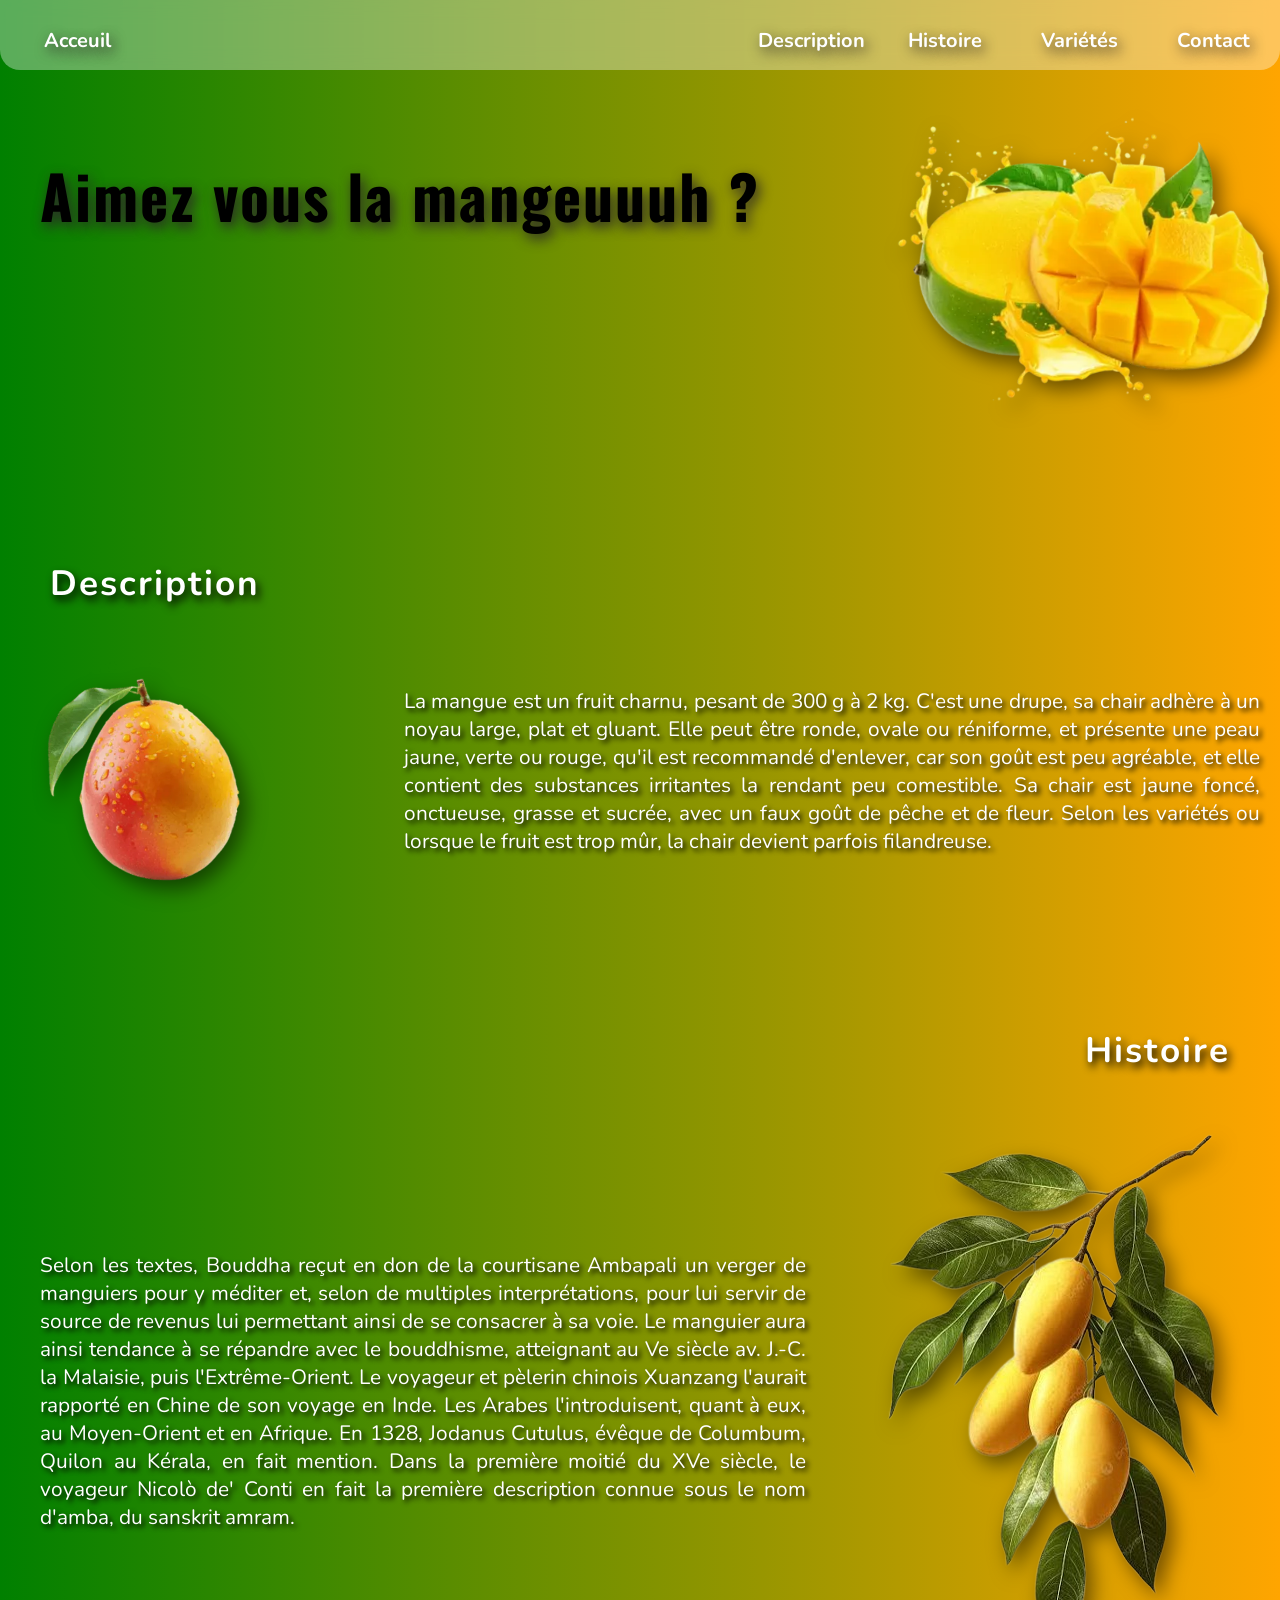
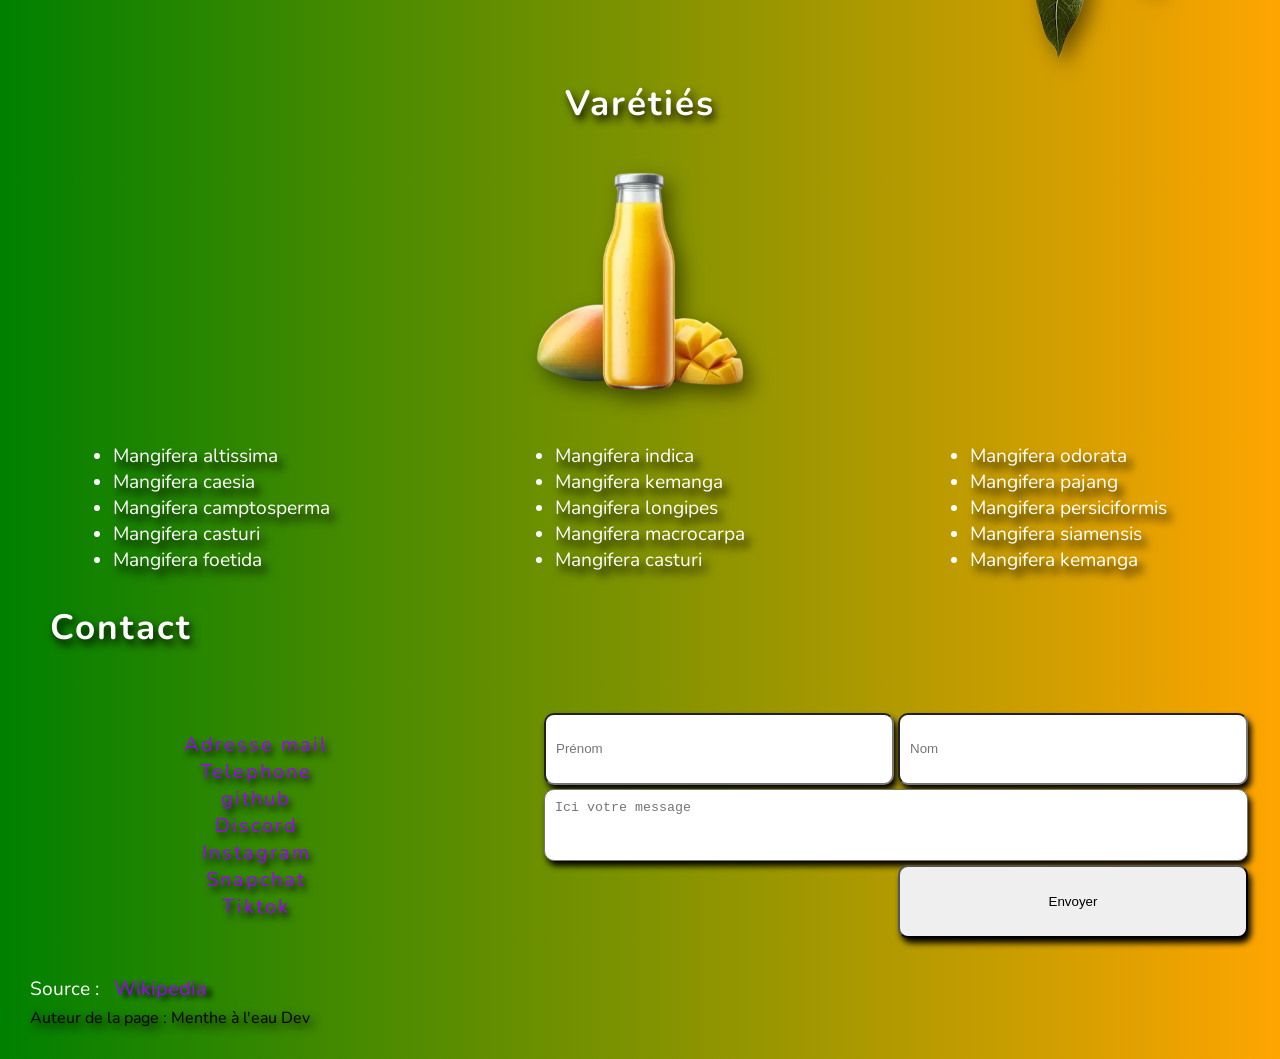
==== index.html @ 40c68e6c "Premier commit du site" ====
<!DOCTYPE html>
<html lang="fr">
<head>
    <meta charset="UTF-8">
    <meta name="viewport" content="width=device-width, initial-scale=1.0">
    <title>La mangueuuh</title>
    <link rel="stylesheet" href="style.css">
</head>
<body>
    <nav class="navbox">
        <ul class="nav-bar-container">
        <li id="acc"><a href="#acceuil">Acceuil</a></li>
        <li><a href="#Description">Description</a></li>
        <li><a href="#Histoire">Histoire</a></li>
        <li><a href="#Varietes">Variétés</a></li>
        <li><a href="#Contact">Contact</a></li>
        </ul>
    </nav>
    <section id="acceuil">
        <div class="parent">
            <div class="titre">
                <h1>Aimez vous la mangeuuuh ?</h1>
            </div>
            <img src="./images/mangue3.webp" alt="image de mangue">
        </div>
    </section>
    <section id="Description">
        <h2 class="sections" id="sections1">Description</h2>
        <div class="desc">
            <img src="./images/mangue2.webp" alt="la mangue">
            <p>
                La mangue est un fruit charnu, pesant de 300 g à 2 kg.
                C'est une drupe, sa chair adhère à un noyau large, plat
                et gluant. Elle peut être ronde, ovale ou réniforme, et
                présente une peau jaune, verte ou rouge, qu'il est recommandé
                d'enlever, car son goût est peu agréable, et elle contient des
                substances irritantes la rendant peu comestible.
                Sa chair est jaune foncé, onctueuse, grasse et sucrée,
                avec un faux goût de pêche et de fleur. Selon les variétés 
                ou lorsque le fruit est trop mûr, la chair devient parfois filandreuse.
            </p>
        </div>
    </section>
    <section id="Histoire">
        <h2 class="sections" id="sections2">Histoire</h2>
        <div class="hist">
            <p>
                Selon les textes, Bouddha reçut en don de la courtisane Ambapali un verger 
                de manguiers pour y méditer et, selon de multiples interprétations, pour lui
                servir de source de revenus lui permettant ainsi de se consacrer à sa voie.
                Le manguier aura ainsi tendance à se répandre avec le bouddhisme, atteignant au Ve siècle av. 
                J.-C. la Malaisie, puis l'Extrême-Orient. Le voyageur et pèlerin chinois Xuanzang l'aurait rapporté 
                en Chine de son voyage en Inde. Les Arabes l'introduisent, quant à eux, 
                au Moyen-Orient et en Afrique.
                En 1328, Jodanus Cutulus, évêque de Columbum, Quilon au Kérala, en fait mention. 
                Dans la première moitié du XVe siècle, le voyageur Nicolò de' Conti en fait la première 
                description connue sous le nom d'amba, du sanskrit amram.
            </p>
            <img src="./images/mangue6.jpg" alt="mangue">
        </div>
    </section>
    <section id="Varietes">
        <h2 class="sections" id="sections3">Varétiés</h2>
        <div class="brh">
            <img src="./images/mangue8.jpg" alt="mangue7">
        </div>
        <div class="vart">
            <ul class="liste">
                <li class="bff">Mangifera altissima</li>
                <li class="bff">Mangifera caesia</li>
                <li class="bff">Mangifera camptosperma</li>
                <li class="bff">Mangifera casturi</li>
                <li class="bff">Mangifera foetida</li>
            </ul>

            <ul class="liste">
                <li class="bff">Mangifera indica</li>
                <li class="bff">Mangifera kemanga</li>
                <li class="bff">Mangifera longipes</li>
                <li class="bff">Mangifera macrocarpa</li>
                <li class="bff">Mangifera casturi</li>
            </ul>

            <ul class="liste">
                <li class="bff">Mangifera odorata</li>
                <li class="bff">Mangifera pajang</li>
                <li class="bff">Mangifera persiciformis</li>
                <li class="bff">Mangifera siamensis</li>
                <li class="bff">Mangifera kemanga</li>
            </ul>
        </div>
    </section>
    <footer>
        <section id="Contact">
            <h2 class="sections" id="sections1">Contact</h2>
            <div class="cont">
            <nav>
                <ul class="listemoi">
                    <li><a  class="ma" href="mailto:patriceuro10@gmail.com"> Adresse mail</a></li>
                    <li><a href="tel:+22893544837">Telephone </a></li>
                    <li><a href="https://github.com/MenthealEau-dev">github</a></li>
                    <li><a href="https://discord.com/channels/@urameshi_sama">Discord</a></li>
                    <li><a href="https://www.instagram.com/urameshi_sama/?__pwa=1"> Instagram</a></li>
                    <li><a href="https://www.snapchat.com/add/aurelien_placid?share_id=Hpo8YLPohLo&locale=en-US">Snapchat</a></li>
                    <li><a href="https://www.tiktok.com/@urameshi_sama?_r=1&_t=ZS-98Q4cv0nYua">Tiktok</a></li>
                </ul>
            </nav>
                <form action="https://formsubmit.co/patriceuro10@gmail.com" method="post">
                    <input type="text" id="firstname" placeholder="Prénom">
                    <input type="text" id="name" placeholder="Nom">
                    <textarea 
                        cols="30"
                        rows="10"
                        placeholder="Ici votre message"
                    ></textarea>
                    <input type="submit" value="Envoyer" id="btn">
                </form>
            </div>
        </section>
        <div class="fin">Source : <a href="https://fr.wikipedia.org/wiki/Mangue">Wikipedia</a></div>
        <div class="fin" id="placide">Auteur de la page : Menthe à l'eau Dev</div>
    </footer>
</body>
</html>
---- style.css ----
@font-face {
    font-family: "osvad";
    src: url(./polices/Oswald/Oswald-VariableFont_wght.ttf);
}

@font-face {
    font-family: "Nunito";
    src: url(./polices/Oswald/Nunito-VariableFont_wght.ttf);
}

* {

    margin: 0;
    padding: 0;
}

.titre {
    font-family: "osvad";
    cursor: pointer;
}

html {
    scroll-behavior: smooth;
}

body {
    background-image: linear-gradient(to right, green, orange);
    min-height: 100vh;
    background-size: cover;
    background-repeat: no-repeat;
    margin-bottom: 30px;
    margin-top: 110px;
    font-family: "Nunito";
}

.nav-bar-container {
    display: flex;
    justify-content: flex-end;
}

.nav-bar-container li {
    margin: 10px 10px 0px;
    color: white;
    list-style: none;
    font-size: 20px;
    width: 114px;
    height: 60px;
    display: flex;
    justify-content: center;
    align-items: center;
    font-weight: bold;
    text-shadow: 3px 5px 13px #2c2727;
}

.nav-bar-container a {
    color: white;
    text-decoration: none;
}

#acc {
    margin-left: 20px;
    margin-right: auto;
}

.parent {
    margin-top: 70px;
    margin-bottom: 150px;
    display: grid;
    grid-template-columns: 70% 30%;
}

.titre {
    font-size: 2.5rem;
    letter-spacing: 2px;
    padding: 20px;
    margin: 20px;
    text-shadow: 3px 5px 13px #2c2727;
}

.parent img {
    width: 100%;
}

.desc {
    display: grid;
    grid-template-columns: 30% 70%;
    margin-bottom: 120px;
}

.desc img {
    width: 70%;

}

img {
    filter: drop-shadow(7px 9px 10px rgba(0, 0, 0, 0.5));
    cursor: pointer;
}

.sections {
    color: white;
    font-size: 2.2rem;
    letter-spacing: 2px;
    margin-bottom: 30px;
    text-shadow: 3px 5px 8px black;
}

#sections1 {
    margin-left: 50px;
    text-align: left;
}

.desc p,
.hist p {
    text-align: justify;
    color: white;
    padding: 20px;
    display: flex;
    justify-content: center;
    align-items: center;
    font-size: 1.3rem;
    text-shadow: 3px 3px 5px black;

}

.hist {
    display: flex;
}

#sections2 {
    margin-right: 50px;
    text-align: right;
}

.hist p {
    padding: 30px;
    margin: 10px;
}

.hist img {
    width: 45%;
    cursor: pointer;
}

.brh {
    display: flex;
    justify-content: center;
    align-items: center;
}

.brh img {
    width: 20%;
    cursor: pointer;
}

#sections3 {
    text-align: center;
}

.vart {
    display: flex;

}

.vart {
    display: flex;
    flex-direction: row;
    justify-content: space-around;
}

.liste {
    display: flex;
    flex-direction: column;
    color: white;
    font-size: 1.2rem;
    margin: 30px auto;
    text-shadow: 5px 7px 9px black;
}

.bff:hover {
    color: black;
    cursor: pointer;
}

.cont {
    display: grid;
    grid-auto-flow: column;
    grid-template-columns: 40% 60%;
}

.cont form {
    display: grid;
    grid-template-columns: 1fr 1fr;
    grid-template-rows: 1fr 1fr 1fr;
    grid-template-areas:
        "i1 i1"
        "ta ta"
        "vi bt";
}

textarea {
    grid-area: ta;
    height: 50px;
    resize: none;
}

#btn {
    grid-area: bt;
}

#btn:hover {
    background: greenyellow;
    transition: all 0.8s ease;
}

form input:hover {
    background: greenyellow;
    padding: 0px 20px;
    color: black;
    transition: all 0.8s ease;
}

form textarea:hover {
    background: greenyellow;
    padding-left: 20px;
    color: black;
    transition: all 0.8s ease;
}

form input,
textarea {
    margin: 2px;
    padding: 10px;
    border-radius: 10px;
    box-shadow: 3px 5px 6px black;
    cursor: pointer;

}


form {
    padding: 10px;
    margin: 20px;
}

.listemoi {
    color: white;
    list-style: none;
    margin: 30px;
    padding: 20px;
    display: flex;
    flex-direction: column;
    align-items: center;
}

.listemoi a {
    color: rgb(162, 0, 255);
    text-decoration: none;
    font-size: 20px;
    padding: 5px;
    margin: 5px;
    letter-spacing: 2px;
    text-shadow: 3px 5px 6px black;
}

.listemoi a:hover {
    font-size: 22px;
    margin: 8px;
    color: white;
}

.fin {
    font-size: larger;
    color: white;
}

.navbox {
    position: fixed;
    top: 0;
    left: 0;
    width: 100%;
    background: rgba(255, 255, 255, 0.352);
    backdrop-filter: blur(10px);
    z-index: 1000;
    border-radius: 0 0 20px 20px;
}

.navbox a:hover {
    color: rgb(67, 48, 210);
    font-size: 25px;
    transition: all 0.6s ease;
}

.fin {
    margin: 5px 30px;
}

.fin a {
    text-decoration: none;
    font-size: 20px;
    padding: 5px;
    margin: 5px;
    margin-bottom: 30px;
    color: rgb(162, 0, 255);
    text-shadow: 6px 3px 5px black;
}

.fin a:hover {
    color: white;
    font-size: 22px;
    transition: all 0.2s ease;
}

#placide {
    color: black;
    font-size: 1rem;
    text-shadow: 4px 4px 10px black;
}

@media screen and (max-width:768px) {

    .hist img {
        width: 30%;
    }

    .titre {
        font-size: 2rem;
    }
}

@media screen and (max-width:768px) {
    .parent {
        display: flex;
        flex-direction: column;
    }

    .titre {
        font-size: 1.6rem;
    }

    .parent img {
        width: 50%;
        display: flex;
        margin-left: 20px;
    }

    .desc {
        display: flex;
        flex-direction: column-reverse;
        padding: 20px;
    }

    .hist {
        display: flex;
        flex-direction: column-reverse;
    }

    .hist img {
        width: 50%;
    }

    .liste {
        display: flex;
        flex-direction: column;
        font-size: 1rem;
        padding: 10px;
    }

    .vart {
        display: flex;
        flex-direction: row;
        font-size: 10px;
        padding: 10px;
    }

    .liste li {
        list-style: none;
        display: flex;
        flex-direction: row;
    }

    .cont {
        display: flex;
        flex-direction: column;
    }

    


    .nav-bar-container li {
        font-size: 0.8rem;

    }

}


@media (max-width: 426px) {

    .cont {
        display: flex;
        flex-direction: column;
        align-items: center;
        gap: 30px;
        padding: 20px;
    }

    .listemoi {
        width: 100%;
        padding: 0;
        text-align: center;
    }

    .listemoi li {
        margin: 10px 0;
    }

    .cont form {
        width: 100%;
        max-width: 350px;
        display: flex;
        flex-direction: column;
        gap: 15px;
    }

    .cont form input,
    .cont form textarea {
        width: 100%;
        box-sizing: border-box;
        padding: 12px;
        font-size: 16px;
    }

    .cont form textarea {
        height: 150px;
        resize: none;
    }

    #btn {
        width: 100%;
        padding: 12px;
    }
}

@media screen and (max-width:376) {
    .titre{
        font-size: 0.5rem;
    }
    .vart {
        display: flex;
        flex-direction: column;
        align-items: center;
        gap: 20px;
        width: 100%;
    }

    .liste {
        width: 90%;
        padding-left: 25px;
        margin: 0;
    }

    .bff {
        font-size: 14px;
        margin-bottom: 10px;
    }

    .brh img {
        width: 100%;
        height: auto;
    }
    
}
@media (max-width: 320px) {

    .vart {
        display: flex;
        flex-direction: column;
        align-items: center;
        gap: 20px;
        width: 100%;
    }

    .liste {
        width: 90%;
        padding-left: 25px;
        margin: 0;
    }

    .bff {
        font-size: 14px;
        margin-bottom: 10px;
    }

    .brh img {
        width: 100%;
        height: auto;
    }
    .nav-bar-container li{
        font-size:12px;
    }
    .ma{
        font-size: 1px;
    }
}
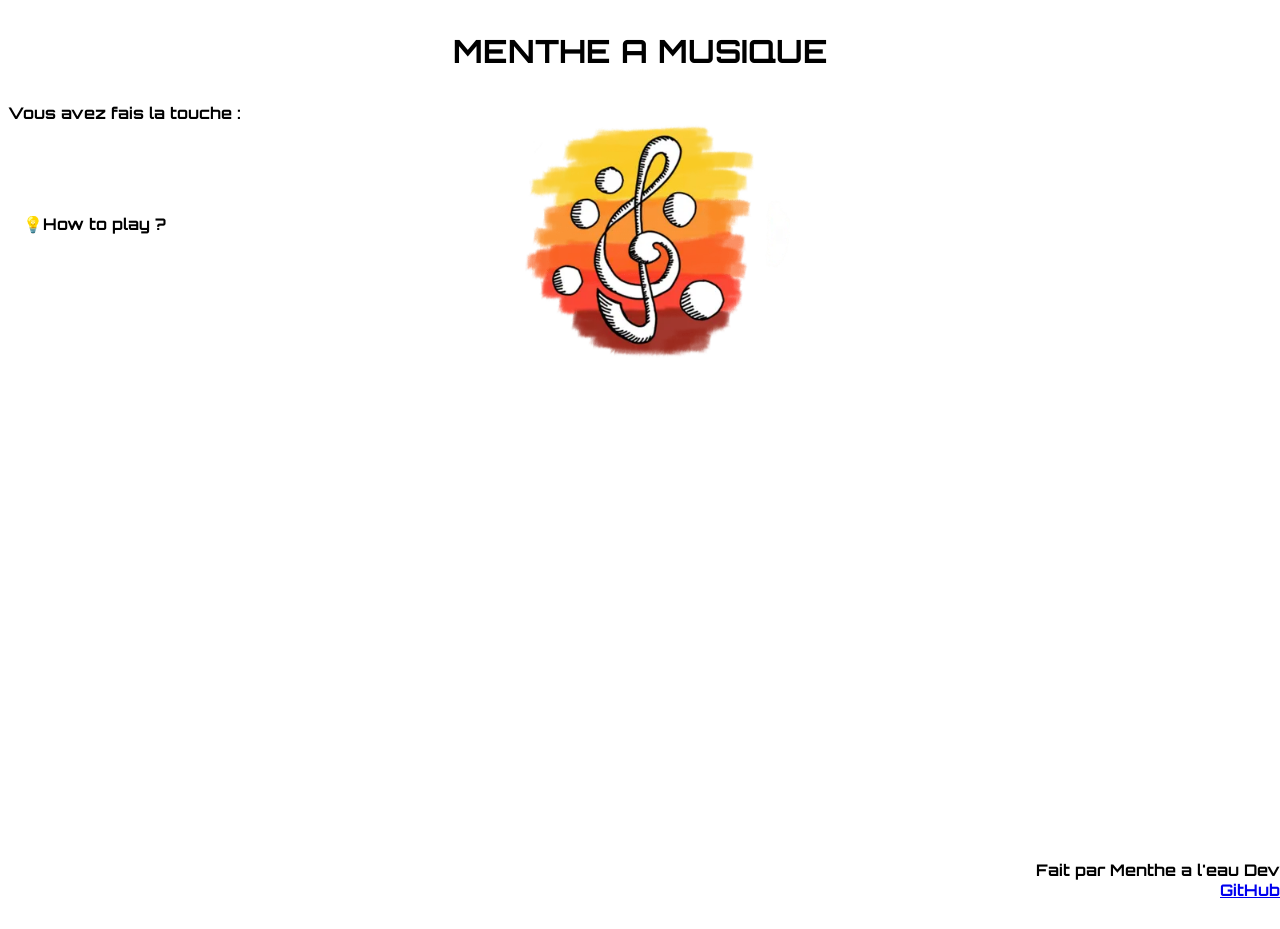
==== commit f7ab83fa: "mise en ligne du site avec quelques responsives" ====
--- a/index.html
+++ b/index.html
@@ -3,122 +3,37 @@
 <head>
     <meta charset="UTF-8">
     <meta name="viewport" content="width=device-width, initial-scale=1.0">
-    <title>La mangueuuh</title>
+    <title>Menthe a musique 🎶</title>
     <link rel="stylesheet" href="style.css">
+    <link rel="icon" type="image/x-icon" href="images/logoMusique.ico">
 </head>
 <body>
-    <nav class="navbox">
-        <ul class="nav-bar-container">
-        <li id="acc"><a href="#acceuil">Acceuil</a></li>
-        <li><a href="#Description">Description</a></li>
-        <li><a href="#Histoire">Histoire</a></li>
-        <li><a href="#Varietes">Variétés</a></li>
-        <li><a href="#Contact">Contact</a></li>
-        </ul>
-    </nav>
-    <section id="acceuil">
-        <div class="parent">
-            <div class="titre">
-                <h1>Aimez vous la mangeuuuh ?</h1>
-            </div>
-            <img src="./images/mangue3.webp" alt="image de mangue">
+    <header>
+        <h1 class="titre">MENTHE A MUSIQUE</h1>
+    </header>
+    <main>
+        <div class="keybox">
+            Vous avez fais la touche : <br> <span id="key"></span>
         </div>
-    </section>
-    <section id="Description">
-        <h2 class="sections" id="sections1">Description</h2>
-        <div class="desc">
-            <img src="./images/mangue2.webp" alt="la mangue">
-            <p>
-                La mangue est un fruit charnu, pesant de 300 g à 2 kg.
-                C'est une drupe, sa chair adhère à un noyau large, plat
-                et gluant. Elle peut être ronde, ovale ou réniforme, et
-                présente une peau jaune, verte ou rouge, qu'il est recommandé
-                d'enlever, car son goût est peu agréable, et elle contient des
-                substances irritantes la rendant peu comestible.
-                Sa chair est jaune foncé, onctueuse, grasse et sucrée,
-                avec un faux goût de pêche et de fleur. Selon les variétés 
-                ou lorsque le fruit est trop mûr, la chair devient parfois filandreuse.
-            </p>
+    </main>
+    <footer>
+        <div class="instructions">💡How to play ?</div>
+        <div class="instruction">
+            Bienvenue sur Menthe a musique ! <br>
+            Voici comment ça marche :
+            <ol>
+                <li>Tapez sur une touche du clavier</li>
+                <li>La touche que vous aurais appuyé apparaitra au dessus</li>
+                <li>Votre click sera accompagné d'un bruitage particulier</li>
+                <li>Ammusez-vous avec la large gamme de bruitage!</li>
+            </ol>
+            <br>
+            <div class="close">❌Fermer</div>
         </div>
-    </section>
-    <section id="Histoire">
-        <h2 class="sections" id="sections2">Histoire</h2>
-        <div class="hist">
-            <p>
-                Selon les textes, Bouddha reçut en don de la courtisane Ambapali un verger 
-                de manguiers pour y méditer et, selon de multiples interprétations, pour lui
-                servir de source de revenus lui permettant ainsi de se consacrer à sa voie.
-                Le manguier aura ainsi tendance à se répandre avec le bouddhisme, atteignant au Ve siècle av. 
-                J.-C. la Malaisie, puis l'Extrême-Orient. Le voyageur et pèlerin chinois Xuanzang l'aurait rapporté 
-                en Chine de son voyage en Inde. Les Arabes l'introduisent, quant à eux, 
-                au Moyen-Orient et en Afrique.
-                En 1328, Jodanus Cutulus, évêque de Columbum, Quilon au Kérala, en fait mention. 
-                Dans la première moitié du XVe siècle, le voyageur Nicolò de' Conti en fait la première 
-                description connue sous le nom d'amba, du sanskrit amram.
-            </p>
-            <img src="./images/mangue6.jpg" alt="mangue">
+        <div class="fin">
+            <strong>Fait par Menthe a l'eau Dev <br><a href="https://github.com/MenthealEau-dev/bibliotheque" target="_blank">GitHub</a></strong>
         </div>
-    </section>
-    <section id="Varietes">
-        <h2 class="sections" id="sections3">Varétiés</h2>
-        <div class="brh">
-            <img src="./images/mangue8.jpg" alt="mangue7">
-        </div>
-        <div class="vart">
-            <ul class="liste">
-                <li class="bff">Mangifera altissima</li>
-                <li class="bff">Mangifera caesia</li>
-                <li class="bff">Mangifera camptosperma</li>
-                <li class="bff">Mangifera casturi</li>
-                <li class="bff">Mangifera foetida</li>
-            </ul>
-
-            <ul class="liste">
-                <li class="bff">Mangifera indica</li>
-                <li class="bff">Mangifera kemanga</li>
-                <li class="bff">Mangifera longipes</li>
-                <li class="bff">Mangifera macrocarpa</li>
-                <li class="bff">Mangifera casturi</li>
-            </ul>
-
-            <ul class="liste">
-                <li class="bff">Mangifera odorata</li>
-                <li class="bff">Mangifera pajang</li>
-                <li class="bff">Mangifera persiciformis</li>
-                <li class="bff">Mangifera siamensis</li>
-                <li class="bff">Mangifera kemanga</li>
-            </ul>
-        </div>
-    </section>
-    <footer>
-        <section id="Contact">
-            <h2 class="sections" id="sections1">Contact</h2>
-            <div class="cont">
-            <nav>
-                <ul class="listemoi">
-                    <li><a  class="ma" href="mailto:patriceuro10@gmail.com"> Adresse mail</a></li>
-                    <li><a href="tel:+22893544837">Telephone </a></li>
-                    <li><a href="https://github.com/MenthealEau-dev">github</a></li>
-                    <li><a href="https://discord.com/channels/@urameshi_sama">Discord</a></li>
-                    <li><a href="https://www.instagram.com/urameshi_sama/?__pwa=1"> Instagram</a></li>
-                    <li><a href="https://www.snapchat.com/add/aurelien_placid?share_id=Hpo8YLPohLo&locale=en-US">Snapchat</a></li>
-                    <li><a href="https://www.tiktok.com/@urameshi_sama?_r=1&_t=ZS-98Q4cv0nYua">Tiktok</a></li>
-                </ul>
-            </nav>
-                <form action="https://formsubmit.co/patriceuro10@gmail.com" method="post">
-                    <input type="text" id="firstname" placeholder="Prénom">
-                    <input type="text" id="name" placeholder="Nom">
-                    <textarea 
-                        cols="30"
-                        rows="10"
-                        placeholder="Ici votre message"
-                    ></textarea>
-                    <input type="submit" value="Envoyer" id="btn">
-                </form>
-            </div>
-        </section>
-        <div class="fin">Source : <a href="https://fr.wikipedia.org/wiki/Mangue">Wikipedia</a></div>
-        <div class="fin" id="placide">Auteur de la page : Menthe à l'eau Dev</div>
     </footer>
+    <script src="./script.js"></script>
 </body>
 </html>
--- a/style.css
+++ b/style.css
@@ -1,505 +1,117 @@
 @font-face {
-    font-family: "osvad";
-    src: url(./polices/Oswald/Oswald-VariableFont_wght.ttf);
+    font-family: "police";
+    src: url(./font/Orbitron-Bold.ttf);
 }
 
-@font-face {
-    font-family: "Nunito";
-    src: url(./polices/Oswald/Nunito-VariableFont_wght.ttf);
+body{
+    font-family:"police";
+    background-image: url(./images/fond\ musique4.webp);
+    background-repeat: no-repeat;
+    background-position-y: 100px;
+    background-position-x: 50%;
+    background-size :400px;
+    min-height: 100vh;
+    overflow-x: hidden;
+    overflow-y:hidden;
+}
+.titre{
+    text-align: center;
+    padding: 10px;
 }
 
-* {
-
-    margin: 0;
-    padding: 0;
+.titre:hover{
+    color: rgb(0, 191, 255);
+    transform: scale(1.05);
+    cursor: pointer;
+    transition: ease 0.3s;
 }
 
-.titre {
-    font-family: "osvad";
-    cursor: pointer;
+.keybox{
+    margin-top: 10px;
 }
 
-html {
-    scroll-behavior: smooth;
+#key{
+    font-size: 4rem;
+    padding: 10px;
 }
 
-body {
-    background-image: linear-gradient(to right, green, orange);
-    min-height: 100vh;
-    background-size: cover;
-    background-repeat: no-repeat;
-    margin-bottom: 30px;
-    margin-top: 110px;
-    font-family: "Nunito";
+.instructions {
+    padding-top: 10px;
+    padding-left: 15px;
+    width: 20%;
 }
 
-.nav-bar-container {
-    display: flex;
-    justify-content: flex-end;
+.instructions:hover{
+    cursor: pointer;
+    color: rgb(255, 127, 140);
+    transform: scale(1.1);
+    transition: ease 0.2s;
+}
+.instruction {
+    padding-top: 10px;
+    font-size: 0.7rem;
+    visibility: hidden;
+    color: blue;
 }
 
-.nav-bar-container li {
-    margin: 10px 10px 0px;
-    color: white;
-    list-style: none;
-    font-size: 20px;
-    width: 114px;
-    height: 60px;
-    display: flex;
-    justify-content: center;
-    align-items: center;
-    font-weight: bold;
-    text-shadow: 3px 5px 13px #2c2727;
+.close{
+    color: black;
+}
+.close:hover{
+    color:darkblue;
+    cursor: pointer;
+    font-size: medium;
+    transition: ease 0.2s;
+
+}
+.fin{
+    position:absolute;
+    text-align: right;
+    bottom: 0;
+    right: 0;
 }
 
-.nav-bar-container a {
-    color: white;
-    text-decoration: none;
-}
-
-#acc {
-    margin-left: 20px;
-    margin-right: auto;
-}
-
-.parent {
-    margin-top: 70px;
-    margin-bottom: 150px;
-    display: grid;
-    grid-template-columns: 70% 30%;
-}
-
-.titre {
-    font-size: 2.5rem;
-    letter-spacing: 2px;
-    padding: 20px;
-    margin: 20px;
-    text-shadow: 3px 5px 13px #2c2727;
-}
-
-.parent img {
-    width: 100%;
-}
-
-.desc {
-    display: grid;
-    grid-template-columns: 30% 70%;
-    margin-bottom: 120px;
-}
-
-.desc img {
-    width: 70%;
-
-}
-
-img {
-    filter: drop-shadow(7px 9px 10px rgba(0, 0, 0, 0.5));
-    cursor: pointer;
-}
-
-.sections {
-    color: white;
-    font-size: 2.2rem;
-    letter-spacing: 2px;
-    margin-bottom: 30px;
-    text-shadow: 3px 5px 8px black;
-}
-
-#sections1 {
-    margin-left: 50px;
-    text-align: left;
-}
-
-.desc p,
-.hist p {
-    text-align: justify;
-    color: white;
-    padding: 20px;
-    display: flex;
-    justify-content: center;
-    align-items: center;
-    font-size: 1.3rem;
-    text-shadow: 3px 3px 5px black;
-
-}
-
-.hist {
-    display: flex;
-}
-
-#sections2 {
-    margin-right: 50px;
-    text-align: right;
-}
-
-.hist p {
-    padding: 30px;
-    margin: 10px;
-}
-
-.hist img {
-    width: 45%;
-    cursor: pointer;
-}
-
-.brh {
-    display: flex;
-    justify-content: center;
-    align-items: center;
-}
-
-.brh img {
-    width: 20%;
-    cursor: pointer;
-}
-
-#sections3 {
-    text-align: center;
-}
-
-.vart {
-    display: flex;
-
-}
-
-.vart {
-    display: flex;
-    flex-direction: row;
-    justify-content: space-around;
-}
-
-.liste {
-    display: flex;
-    flex-direction: column;
-    color: white;
-    font-size: 1.2rem;
-    margin: 30px auto;
-    text-shadow: 5px 7px 9px black;
-}
-
-.bff:hover {
-    color: black;
-    cursor: pointer;
-}
-
-.cont {
-    display: grid;
-    grid-auto-flow: column;
-    grid-template-columns: 40% 60%;
-}
-
-.cont form {
-    display: grid;
-    grid-template-columns: 1fr 1fr;
-    grid-template-rows: 1fr 1fr 1fr;
-    grid-template-areas:
-        "i1 i1"
-        "ta ta"
-        "vi bt";
-}
-
-textarea {
-    grid-area: ta;
-    height: 50px;
-    resize: none;
-}
-
-#btn {
-    grid-area: bt;
-}
-
-#btn:hover {
-    background: greenyellow;
-    transition: all 0.8s ease;
-}
-
-form input:hover {
-    background: greenyellow;
-    padding: 0px 20px;
-    color: black;
-    transition: all 0.8s ease;
-}
-
-form textarea:hover {
-    background: greenyellow;
-    padding-left: 20px;
-    color: black;
-    transition: all 0.8s ease;
-}
-
-form input,
-textarea {
-    margin: 2px;
-    padding: 10px;
-    border-radius: 10px;
-    box-shadow: 3px 5px 6px black;
-    cursor: pointer;
-
-}
-
-
-form {
-    padding: 10px;
-    margin: 20px;
-}
-
-.listemoi {
-    color: white;
-    list-style: none;
-    margin: 30px;
-    padding: 20px;
-    display: flex;
-    flex-direction: column;
-    align-items: center;
-}
-
-.listemoi a {
-    color: rgb(162, 0, 255);
-    text-decoration: none;
-    font-size: 20px;
-    padding: 5px;
-    margin: 5px;
-    letter-spacing: 2px;
-    text-shadow: 3px 5px 6px black;
-}
-
-.listemoi a:hover {
-    font-size: 22px;
-    margin: 8px;
-    color: white;
-}
-
-.fin {
-    font-size: larger;
-    color: white;
-}
-
-.navbox {
-    position: fixed;
-    top: 0;
-    left: 0;
-    width: 100%;
-    background: rgba(255, 255, 255, 0.352);
-    backdrop-filter: blur(10px);
-    z-index: 1000;
-    border-radius: 0 0 20px 20px;
-}
-
-.navbox a:hover {
-    color: rgb(67, 48, 210);
-    font-size: 25px;
-    transition: all 0.6s ease;
-}
-
-.fin {
-    margin: 5px 30px;
-}
-
-.fin a {
-    text-decoration: none;
-    font-size: 20px;
-    padding: 5px;
-    margin: 5px;
-    margin-bottom: 30px;
-    color: rgb(162, 0, 255);
-    text-shadow: 6px 3px 5px black;
-}
-
-.fin a:hover {
-    color: white;
-    font-size: 22px;
-    transition: all 0.2s ease;
-}
-
-#placide {
-    color: black;
-    font-size: 1rem;
-    text-shadow: 4px 4px 10px black;
-}
-
-@media screen and (max-width:768px) {
-
-    .hist img {
-        width: 30%;
+@media screen and (max-width:390px){
+    .titre{
+        font-size: 2rem;
+        padding: 20px;
+    }
+    body{
+        background-position-y:220px;
+    }
+    .fin{
+        font-size: 0.7rem;
+        padding-right: 5px;    
     }
 
-    .titre {
+    
+}
+@media screen and (max-width:360px){
+    .titre{
         font-size: 2rem;
+        padding: 20px;
+    }
+    body{
+        background-position-y:220px;
+    }
+    .fin{
+        font-size: 0.7rem;
+        padding-right: 5px;    
     }
 }
 
-@media screen and (max-width:768px) {
-    .parent {
-        display: flex;
-        flex-direction: column;
-    }
-
-    .titre {
-        font-size: 1.6rem;
-    }
-
-    .parent img {
-        width: 50%;
-        display: flex;
-        margin-left: 20px;
-    }
-
-    .desc {
-        display: flex;
-        flex-direction: column-reverse;
+@media screen and (max-width:428px){
+    .titre{
+        font-size: 2rem;
         padding: 20px;
     }
-
-    .hist {
-        display: flex;
-        flex-direction: column-reverse;
+    body{
+        background-position-y:220px;
     }
-
-    .hist img {
-        width: 50%;
-    }
-
-    .liste {
-        display: flex;
-        flex-direction: column;
-        font-size: 1rem;
-        padding: 10px;
-    }
-
-    .vart {
-        display: flex;
-        flex-direction: row;
-        font-size: 10px;
-        padding: 10px;
-    }
-
-    .liste li {
-        list-style: none;
-        display: flex;
-        flex-direction: row;
-    }
-
-    .cont {
-        display: flex;
-        flex-direction: column;
+    .fin{
+        font-size: 0.7rem;
+        padding-right: 5px;    
     }
 
     
-
-
-    .nav-bar-container li {
-        font-size: 0.8rem;
-
-    }
-
-}
-
-
-@media (max-width: 426px) {
-
-    .cont {
-        display: flex;
-        flex-direction: column;
-        align-items: center;
-        gap: 30px;
-        padding: 20px;
-    }
-
-    .listemoi {
-        width: 100%;
-        padding: 0;
-        text-align: center;
-    }
-
-    .listemoi li {
-        margin: 10px 0;
-    }
-
-    .cont form {
-        width: 100%;
-        max-width: 350px;
-        display: flex;
-        flex-direction: column;
-        gap: 15px;
-    }
-
-    .cont form input,
-    .cont form textarea {
-        width: 100%;
-        box-sizing: border-box;
-        padding: 12px;
-        font-size: 16px;
-    }
-
-    .cont form textarea {
-        height: 150px;
-        resize: none;
-    }
-
-    #btn {
-        width: 100%;
-        padding: 12px;
-    }
-}
-
-@media screen and (max-width:376) {
-    .titre{
-        font-size: 0.5rem;
-    }
-    .vart {
-        display: flex;
-        flex-direction: column;
-        align-items: center;
-        gap: 20px;
-        width: 100%;
-    }
-
-    .liste {
-        width: 90%;
-        padding-left: 25px;
-        margin: 0;
-    }
-
-    .bff {
-        font-size: 14px;
-        margin-bottom: 10px;
-    }
-
-    .brh img {
-        width: 100%;
-        height: auto;
-    }
-    
-}
-@media (max-width: 320px) {
-
-    .vart {
-        display: flex;
-        flex-direction: column;
-        align-items: center;
-        gap: 20px;
-        width: 100%;
-    }
-
-    .liste {
-        width: 90%;
-        padding-left: 25px;
-        margin: 0;
-    }
-
-    .bff {
-        font-size: 14px;
-        margin-bottom: 10px;
-    }
-
-    .brh img {
-        width: 100%;
-        height: auto;
-    }
-    .nav-bar-container li{
-        font-size:12px;
-    }
-    .ma{
-        font-size: 1px;
-    }
 }
